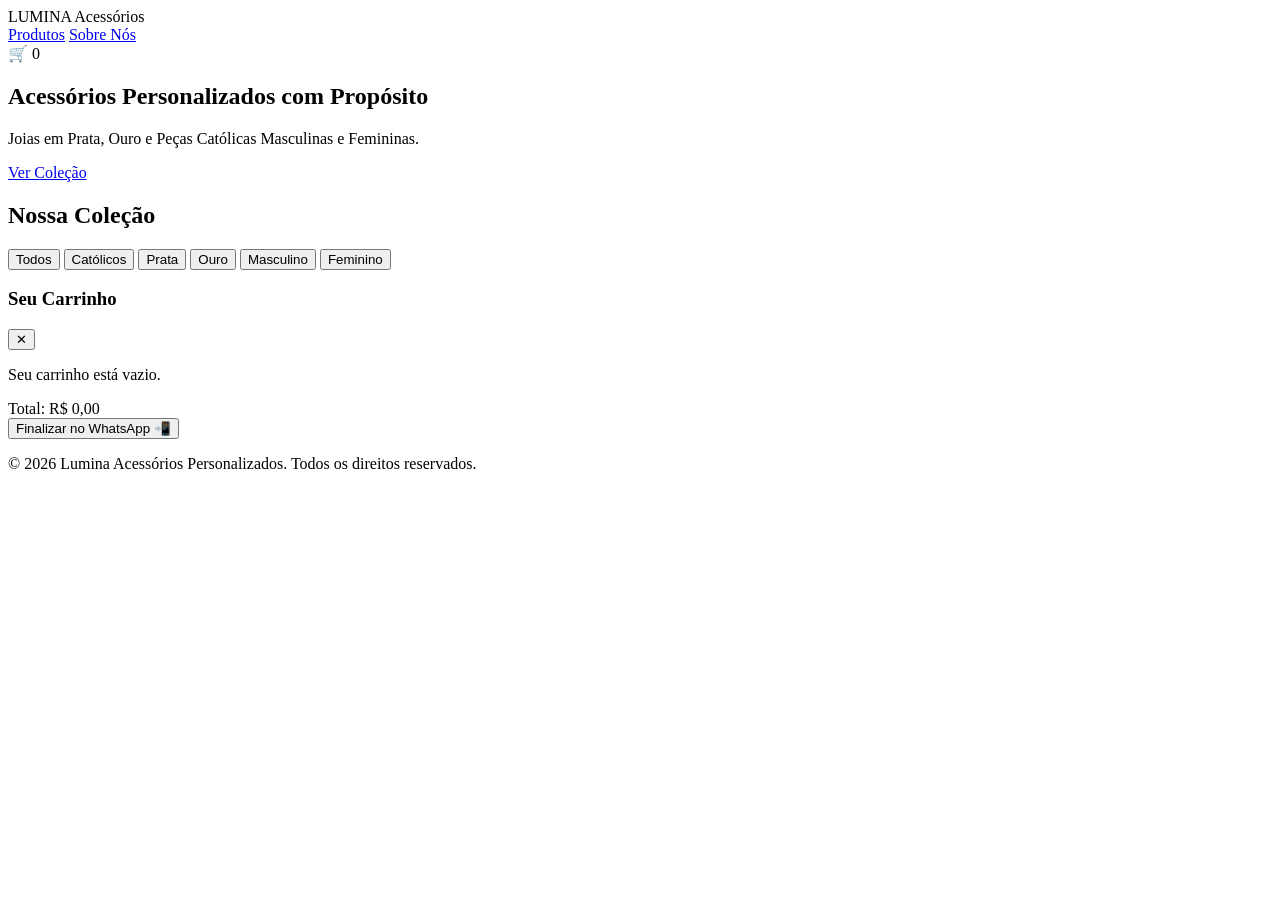
==== index.html @ c00f59bd "Rename gemini-code-1790957477322.html to index.html" ====
<!DOCTYPE html>
<html lang="pt-BR">
<head>
  <meta charset="UTF-8">
  <meta name="viewport" content="width=device-width, initial-scale=1.0">
  <title>Lumina - Acessórios Personalizados</title>
  <link rel="stylesheet" href="style.css">
</head>
<body>

  <!-- Cabeçalho -->
  <header>
    <div class="logo">LUMINA <span>Acessórios</span></div>
    <nav>
      <a href="#produtos">Produtos</a>
      <a href="#sobre">Sobre Nós</a>
    </nav>
    <div class="carrinho-icon" onclick="toggleCarrinho()">
      🛒 <span id="cart-count">0</span>
    </div>
  </header>

  <!-- Banner Principal -->
  <section class="hero">
    <h1>Acessórios Personalizados com Propósito</h1>
    <p>Joias em Prata, Ouro e Peças Católicas Masculinas e Femininas.</p>
    <a href="#produtos" class="btn">Ver Coleção</a>
  </section>

  <!-- Seção de Produtos -->
  <section id="produtos" class="container">
    <h2>Nossa Coleção</h2>

    <!-- Filtros -->
    <div class="filters">
      <button class="filter-btn active" onclick="filtrar('todos')">Todos</button>
      <button class="filter-btn" onclick="filtrar('catolico')">Católicos</button>
      <button class="filter-btn" onclick="filtrar('prata')">Prata</button>
      <button class="filter-btn" onclick="filtrar('ouro')">Ouro</button>
      <button class="filter-btn" onclick="filtrar('masculino')">Masculino</button>
      <button class="filter-btn" onclick="filtrar('feminino')">Feminino</button>
    </div>

    <!-- Grid de Produtos -->
    <div class="products-grid" id="products-container">
      <!-- Produtos inseridos dinamicamente pelo JavaScript -->
    </div>
  </section>

  <!-- Aba Lateral do Carrinho -->
  <div id="cart-sidebar" class="cart-sidebar">
    <div class="cart-header">
      <h3>Seu Carrinho</h3>
      <button onclick="toggleCarrinho()">✕</button>
    </div>
    <div id="cart-items" class="cart-items">
      <p class="empty-cart">Seu carrinho está vazio.</p>
    </div>
    <div class="cart-footer">
      <div class="total">Total: <span id="cart-total">R$ 0,00</span></div>
      <button class="btn-whatsapp" onclick="finalizarWhatsApp()">Finalizar no WhatsApp 📲</button>
    </div>
  </div>

  <!-- Rodapé -->
  <footer>
    <p>&copy; 2026 Lumina Acessórios Personalizados. Todos os direitos reservados.</p>
  </footer>

  <script src="script.js"></script>
</body>
</html>
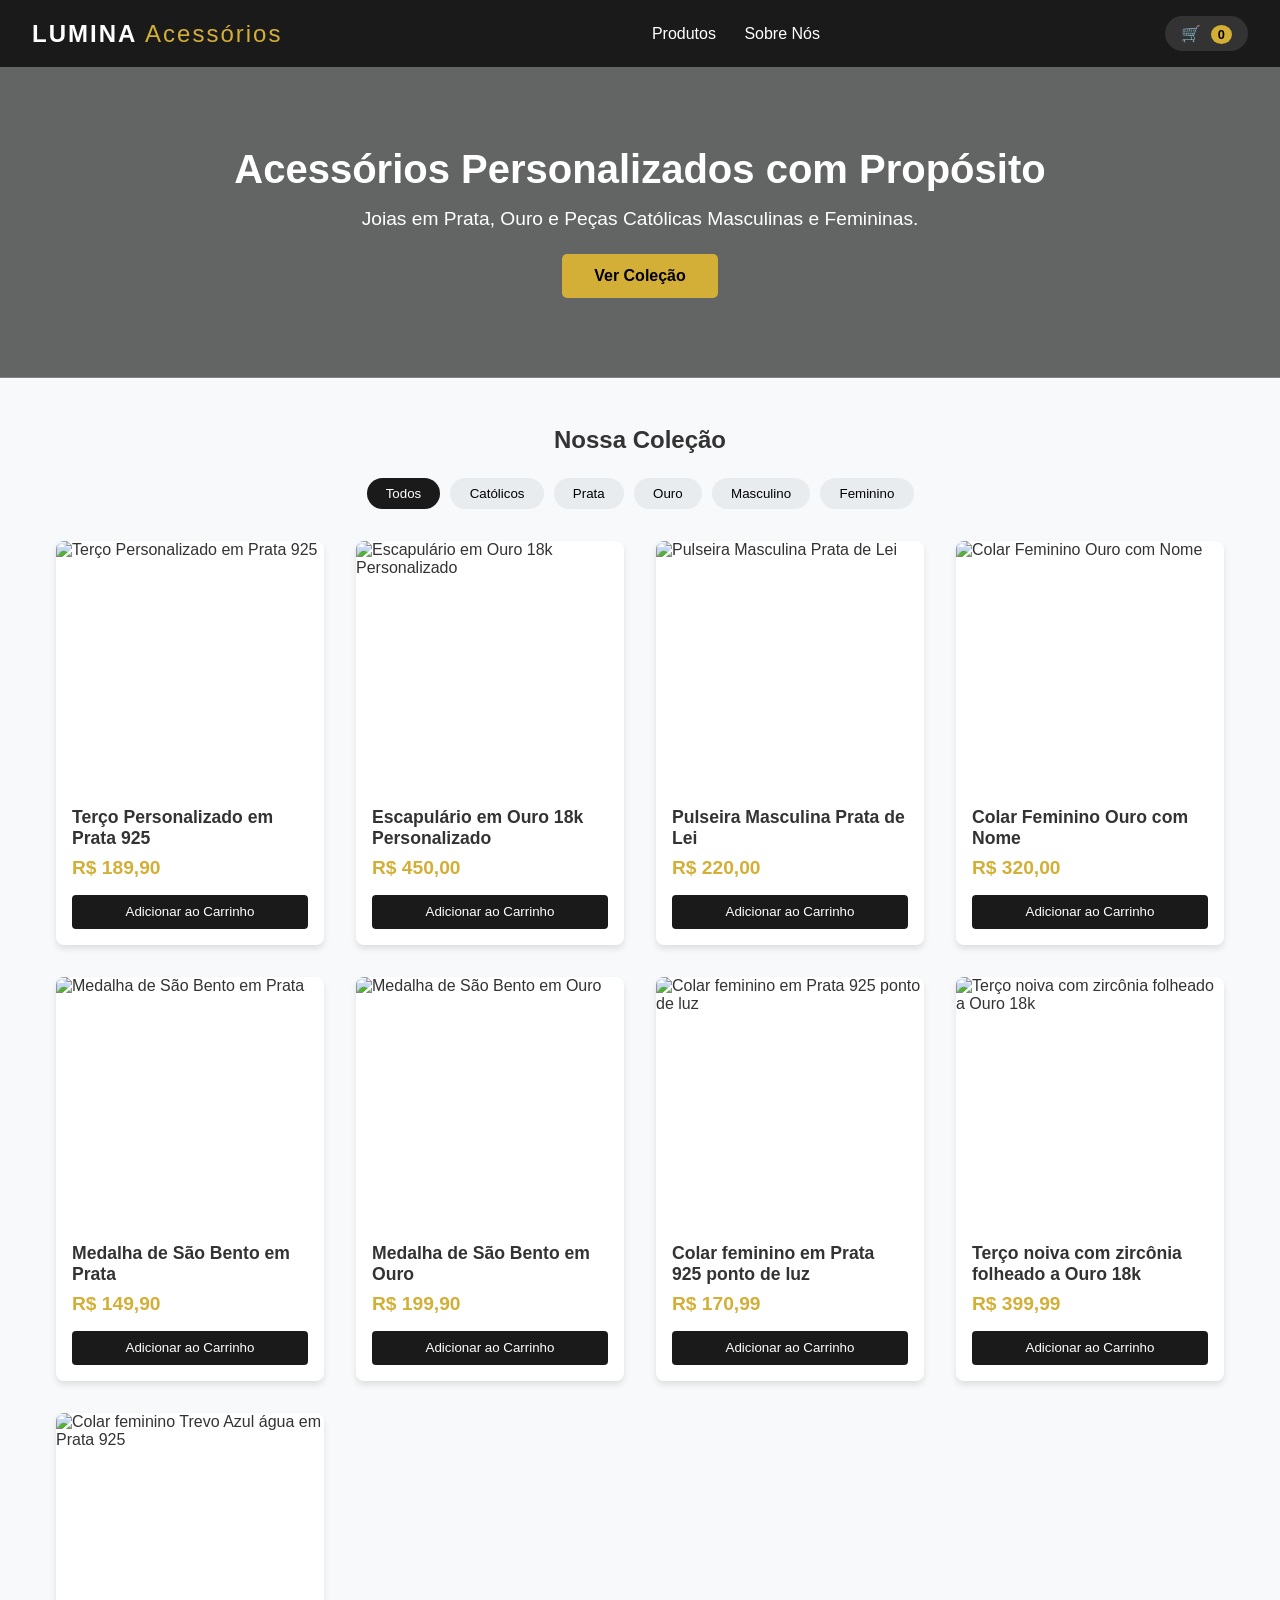
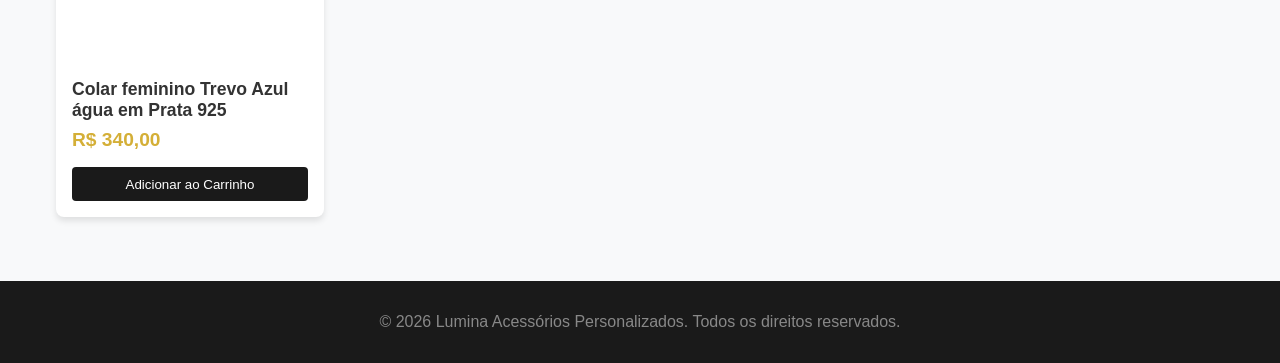
==== commit 9632f4e4: "Update link to 'Sobre Nós' page" ====
--- a/index.html
+++ b/index.html
@@ -13,7 +13,7 @@
     <div class="logo">LUMINA <span>Acessórios</span></div>
     <nav>
       <a href="#produtos">Produtos</a>
-      <a href="#sobre">Sobre Nós</a>
+      <a href="#sobre.html">Sobre Nós</a>
     </nav>
     <div class="carrinho-icon" onclick="toggleCarrinho()">
       🛒 <span id="cart-count">0</span>
--- a/style.css
+++ b/style.css
@@ -0,0 +1,271 @@
+/* Configurações Gerais */
+* {
+  margin: 0;
+  padding: 0;
+  box-sizing: border-box;
+  font-family: 'Segoe UI', Tahoma, Geneva, Verdana, sans-serif;
+}
+
+body {
+  background-color: #f8f9fa;
+  color: #333;
+}
+
+/* Cabeçalho */
+header {
+  background-color: #1a1a1a;
+  color: #fff;
+  padding: 1rem 2rem;
+  display: flex;
+  justify-content: space-between;
+  align-items: center;
+  position: sticky;
+  top: 0;
+  z-index: 100;
+}
+
+.logo {
+  font-size: 1.5rem;
+  font-weight: bold;
+  letter-spacing: 2px;
+}
+
+.logo span {
+  color: #d4af37; /* Cor Ouro */
+  font-weight: 300;
+}
+
+nav a {
+  color: #fff;
+  text-decoration: none;
+  margin-left: 1.5rem;
+  transition: color 0.3s;
+}
+
+nav a:hover {
+  color: #d4af37;
+}
+
+.carrinho-icon {
+  cursor: pointer;
+  background: #333;
+  padding: 0.5rem 1rem;
+  border-radius: 20px;
+  position: relative;
+}
+
+#cart-count {
+  background: #d4af37;
+  color: #000;
+  font-weight: bold;
+  border-radius: 50%;
+  padding: 2px 7px;
+  font-size: 0.8rem;
+  margin-left: 5px;
+}
+
+/* Banner */
+.hero {
+  background: linear-gradient(rgba(0,0,0,0.6), rgba(0,0,0,0.6)), url('https://images.unsplash.com/photo-1515562141207-7a88fb7ce338?auto=format&fit=crop&w=1200&q=80');
+  background-size: cover;
+  background-position: center;
+  color: #fff;
+  text-align: center;
+  padding: 5rem 1rem;
+}
+
+.hero h1 {
+  font-size: 2.5rem;
+  margin-bottom: 1rem;
+}
+
+.hero p {
+  font-size: 1.2rem;
+  margin-bottom: 1.5rem;
+}
+
+.btn {
+  display: inline-block;
+  background: #d4af37;
+  color: #000;
+  padding: 0.8rem 2rem;
+  text-decoration: none;
+  font-weight: bold;
+  border-radius: 5px;
+  transition: background 0.3s;
+}
+
+.btn:hover {
+  background: #b89628;
+}
+
+/* Produtos */
+.container {
+  max-width: 1200px;
+  margin: 3rem auto;
+  padding: 0 1rem;
+}
+
+h2 {
+  text-align: center;
+  margin-bottom: 1.5rem;
+}
+
+.filters {
+  display: flex;
+  justify-content: center;
+  gap: 10px;
+  margin-bottom: 2rem;
+  flex-wrap: wrap;
+}
+
+.filter-btn {
+  background: #e9ecef;
+  border: none;
+  padding: 0.5rem 1.2rem;
+  border-radius: 20px;
+  cursor: pointer;
+  transition: 0.3s;
+}
+
+.filter-btn.active, .filter-btn:hover {
+  background: #1a1a1a;
+  color: #fff;
+}
+
+.products-grid {
+  display: grid;
+  grid-template-columns: repeat(auto-fill, minmax(250px, 1fr));
+  gap: 2rem;
+}
+
+.card {
+  background: #fff;
+  border-radius: 8px;
+  overflow: hidden;
+  box-shadow: 0 4px 6px rgba(0,0,0,0.1);
+  display: flex;
+  flex-direction: column;
+}
+
+.card img {
+  width: 100%;
+  height: 250px;
+  object-fit: cover;
+}
+
+.card-info {
+  padding: 1rem;
+  display: flex;
+  flex-direction: column;
+  flex-grow: 1;
+}
+
+.card-info h3 {
+  font-size: 1.1rem;
+  margin-bottom: 0.5rem;
+}
+
+.price {
+  font-weight: bold;
+  color: #d4af37;
+  font-size: 1.2rem;
+  margin-bottom: 1rem;
+}
+
+.btn-add {
+  margin-top: auto;
+  background: #1a1a1a;
+  color: #fff;
+  border: none;
+  padding: 0.6rem;
+  border-radius: 4px;
+  cursor: pointer;
+  transition: 0.3s;
+}
+
+.btn-add:hover {
+  background: #d4af37;
+  color: #000;
+}
+
+/* Sidebar do Carrinho */
+.cart-sidebar {
+  position: fixed;
+  right: -400px;
+  top: 0;
+  width: 350px;
+  height: 100%;
+  background: #fff;
+  box-shadow: -2px 0 10px rgba(0,0,0,0.2);
+  transition: right 0.3s ease;
+  z-index: 200;
+  display: flex;
+  flex-direction: column;
+}
+
+.cart-sidebar.open {
+  right: 0;
+}
+
+.cart-header {
+  padding: 1rem;
+  background: #1a1a1a;
+  color: #fff;
+  display: flex;
+  justify-content: space-between;
+  align-items: center;
+}
+
+.cart-header button {
+  background: none;
+  border: none;
+  color: #fff;
+  font-size: 1.2rem;
+  cursor: pointer;
+}
+
+.cart-items {
+  padding: 1rem;
+  flex-grow: 1;
+  overflow-y: auto;
+}
+
+.cart-item {
+  display: flex;
+  justify-content: space-between;
+  align-items: center;
+  margin-bottom: 1rem;
+  border-bottom: 1px solid #eee;
+  padding-bottom: 0.5rem;
+}
+
+.cart-footer {
+  padding: 1rem;
+  border-top: 1px solid #eee;
+}
+
+.total {
+  font-size: 1.2rem;
+  font-weight: bold;
+  margin-bottom: 1rem;
+}
+
+.btn-whatsapp {
+  width: 100%;
+  background: #25d366;
+  color: #fff;
+  border: none;
+  padding: 0.8rem;
+  font-weight: bold;
+  border-radius: 5px;
+  cursor: pointer;
+}
+
+footer {
+  text-align: center;
+  padding: 2rem;
+  background: #1a1a1a;
+  color: #888;
+  margin-top: 4rem;
+}
